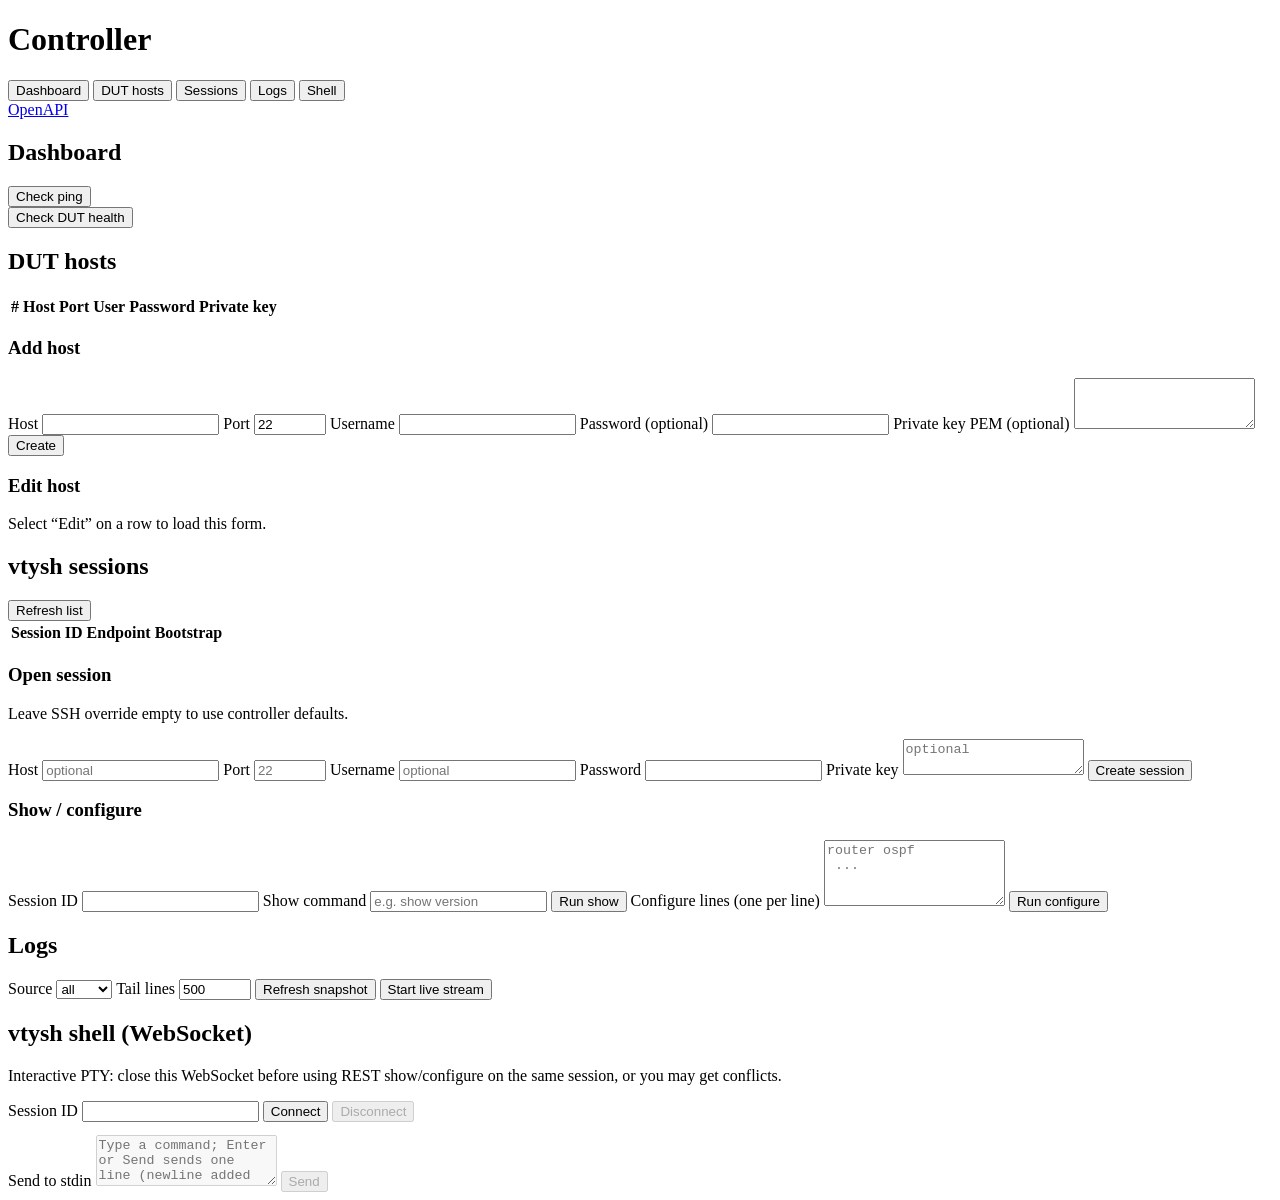
==== controller-service/src/controller/static/index.html @ 13bbe535 "web interface" ====
<!DOCTYPE html>
<html lang="en">
  <head>
    <meta charset="utf-8" />
    <meta name="viewport" content="width=device-width, initial-scale=1" />
    <title>Controller</title>
    <link rel="stylesheet" href="/ui/styles.css" />
  </head>
  <body>
    <header class="top">
      <h1>Controller</h1>
      <nav class="nav" aria-label="Sections">
        <button type="button" class="nav-btn active" data-section="dashboard">Dashboard</button>
        <button type="button" class="nav-btn" data-section="hosts">DUT hosts</button>
        <button type="button" class="nav-btn" data-section="sessions">Sessions</button>
        <button type="button" class="nav-btn" data-section="logs">Logs</button>
        <button type="button" class="nav-btn" data-section="shell">Shell</button>
      </nav>
      <a class="openapi" href="/api/openapi" target="_blank" rel="noopener">OpenAPI</a>
    </header>

    <main>
      <p id="global-err" class="err global-err" hidden></p>

      <section id="panel-dashboard" class="panel active" aria-labelledby="dashboard-heading">
        <h2 id="dashboard-heading">Dashboard</h2>
        <div class="row">
          <button type="button" id="btn-ping">Check ping</button>
          <span id="ping-out" class="mono"></span>
        </div>
        <div class="row">
          <button type="button" id="btn-health">Check DUT health</button>
        </div>
        <div id="health-box" class="health-box" hidden>
          <p><strong>SSH reachable:</strong> <span id="health-ssh"></span></p>
          <p><strong>vtysh OK:</strong> <span id="health-vtysh"></span></p>
          <p class="mono" id="health-msg"></p>
        </div>
      </section>

      <section id="panel-hosts" class="panel" aria-labelledby="hosts-heading">
        <h2 id="hosts-heading">DUT hosts</h2>
        <p class="muted" id="hosts-config-path"></p>
        <div class="table-wrap">
          <table class="data">
            <thead>
              <tr>
                <th>#</th>
                <th>Host</th>
                <th>Port</th>
                <th>User</th>
                <th>Password</th>
                <th>Private key</th>
                <th></th>
              </tr>
            </thead>
            <tbody id="hosts-tbody"></tbody>
          </table>
        </div>

        <h3>Add host</h3>
        <form id="form-host-create" class="form-grid">
          <label>Host <input name="host" required /></label>
          <label>Port <input name="port" type="number" value="22" min="1" max="65535" /></label>
          <label>Username <input name="username" required /></label>
          <label class="span-2">Password (optional) <input name="password" type="password" autocomplete="new-password" /></label>
          <label class="span-2">Private key PEM (optional) <textarea name="private_key" rows="3"></textarea></label>
          <button type="submit">Create</button>
        </form>

        <h3 id="edit-heading">Edit host</h3>
        <p class="muted" id="edit-hint">Select “Edit” on a row to load this form.</p>
        <form id="form-host-edit" class="form-grid" hidden>
          <input type="hidden" name="index" />
          <label>Host <input name="host" required /></label>
          <label>Port <input name="port" type="number" min="1" max="65535" /></label>
          <label>Username <input name="username" required /></label>
          <label class="span-2">New password (leave empty to keep) <input name="password" type="password" autocomplete="new-password" /></label>
          <label class="span-2">New private key (leave empty to keep) <textarea name="private_key" rows="3"></textarea></label>
          <label><input type="checkbox" name="clear_password" /> Clear stored password</label>
          <label><input type="checkbox" name="clear_private_key" /> Clear stored private key</label>
          <div class="row span-2">
            <button type="submit">Save</button>
            <button type="button" id="btn-host-edit-cancel">Cancel</button>
          </div>
        </form>
      </section>

      <section id="panel-sessions" class="panel" aria-labelledby="sessions-heading">
        <h2 id="sessions-heading">vtysh sessions</h2>
        <div class="row">
          <button type="button" id="btn-sessions-refresh">Refresh list</button>
        </div>
        <div class="table-wrap">
          <table class="data">
            <thead>
              <tr>
                <th>Session ID</th>
                <th>Endpoint</th>
                <th>Bootstrap</th>
                <th></th>
              </tr>
            </thead>
            <tbody id="sessions-tbody"></tbody>
          </table>
        </div>

        <h3>Open session</h3>
        <p class="muted">Leave SSH override empty to use controller defaults.</p>
        <form id="form-session-create" class="form-grid">
          <label>Host <input name="host" placeholder="optional" /></label>
          <label>Port <input name="port" type="number" placeholder="22" min="1" max="65535" /></label>
          <label>Username <input name="username" placeholder="optional" /></label>
          <label class="span-2">Password <input name="password" type="password" autocomplete="new-password" /></label>
          <label class="span-2">Private key <textarea name="private_key" rows="2" placeholder="optional"></textarea></label>
          <button type="submit">Create session</button>
        </form>

        <h3>Show / configure</h3>
        <form id="form-session-exec" class="form-grid">
          <label>Session ID <input name="session_id" required class="mono" /></label>
          <label class="span-2">Show command <input name="show_command" placeholder="e.g. show version" /></label>
          <button type="button" id="btn-show">Run show</button>
          <label class="span-2">Configure lines (one per line) <textarea name="configure_lines" rows="4" placeholder="router ospf&#10; ..."></textarea></label>
          <button type="button" id="btn-configure">Run configure</button>
        </form>
        <pre id="session-exec-out" class="out mono" aria-live="polite"></pre>
      </section>

      <section id="panel-logs" class="panel" aria-labelledby="logs-heading">
        <h2 id="logs-heading">Logs</h2>
        <div class="row gap">
          <label>
            Source
            <select id="logs-source">
              <option value="all">all</option>
              <option value="frr">frr</option>
              <option value="tester">tester</option>
            </select>
          </label>
          <label>
            Tail lines
            <input id="logs-tail" type="number" value="500" min="1" max="50000" />
          </label>
          <button type="button" id="logs-refresh">Refresh snapshot</button>
          <button type="button" id="logs-live-toggle">Start live stream</button>
        </div>
        <p class="muted" id="logs-live-status"></p>
        <pre id="logs-out" class="out log-out mono" aria-live="polite"></pre>
      </section>

      <section id="panel-shell" class="panel" aria-labelledby="shell-heading">
        <h2 id="shell-heading">vtysh shell (WebSocket)</h2>
        <p class="warn">
          Interactive PTY: close this WebSocket before using REST show/configure on the same session, or you may get
          conflicts.
        </p>
        <div class="row gap">
          <label>Session ID <input id="shell-session-id" class="mono" /></label>
          <button type="button" id="shell-connect">Connect</button>
          <button type="button" id="shell-disconnect" disabled>Disconnect</button>
        </div>
        <pre id="shell-out" class="out shell-out mono" aria-live="polite"></pre>
        <label class="shell-input-label">
          Send to stdin
          <textarea id="shell-in" rows="3" class="mono" disabled placeholder="Type a command; Enter or Send sends one line (newline added automatically)"></textarea>
        </label>
        <button type="button" id="shell-send" disabled>Send</button>
      </section>
    </main>

    <script src="/ui/app.js" type="module"></script>
  </body>
</html>
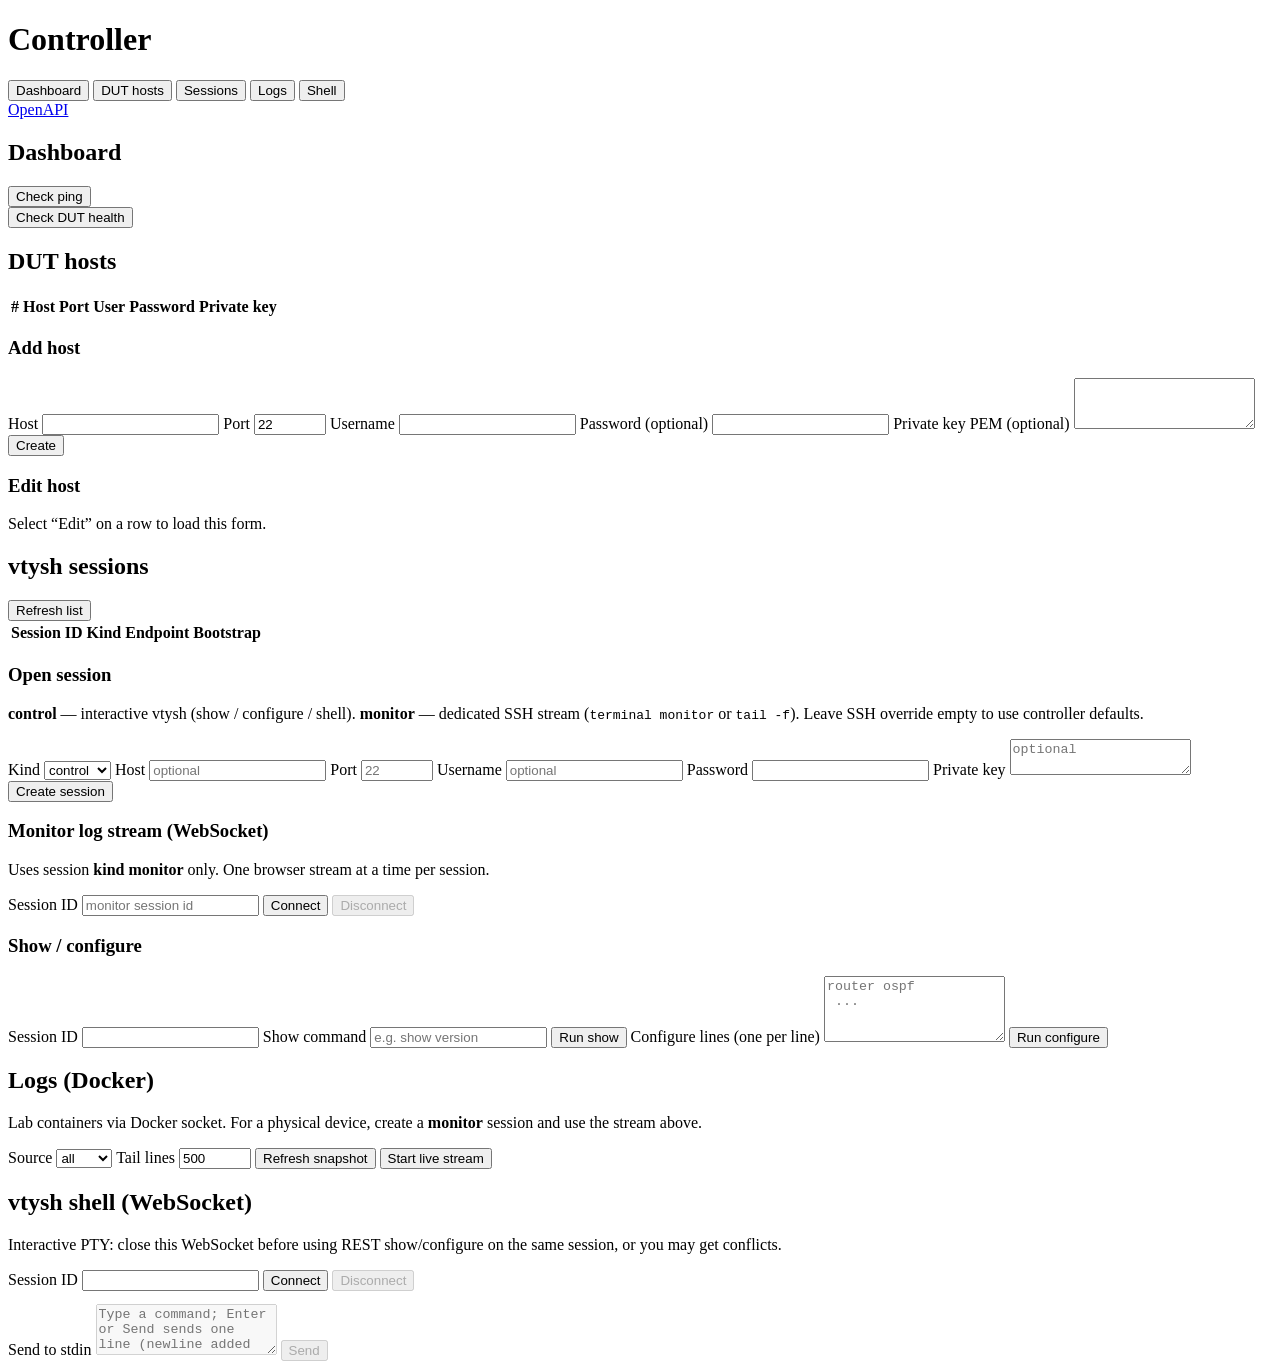
==== commit d26ed84d: "term mon logging via websocket" ====
--- a/controller-service/src/controller/static/index.html
+++ b/controller-service/src/controller/static/index.html
@@ -96,6 +96,7 @@
             <thead>
               <tr>
                 <th>Session ID</th>
+                <th>Kind</th>
                 <th>Endpoint</th>
                 <th>Bootstrap</th>
                 <th></th>
@@ -106,8 +107,32 @@
         </div>
 
         <h3>Open session</h3>
-        <p class="muted">Leave SSH override empty to use controller defaults.</p>
+        <p class="muted">
+          <strong>control</strong> — interactive vtysh (show / configure / shell). <strong>monitor</strong> — dedicated SSH
+          stream (<code>terminal monitor</code> or <code>tail -f</code>). Leave SSH override empty to use controller
+          defaults.
+        </p>
         <form id="form-session-create" class="form-grid">
+          <label>
+            Kind
+            <select name="kind" id="session-create-kind">
+              <option value="control">control</option>
+              <option value="monitor">monitor</option>
+            </select>
+          </label>
+          <div id="session-create-monitor-fields" class="span-2 form-grid" hidden>
+            <label>
+              Monitor mode
+              <select name="monitor_mode" id="session-monitor-mode">
+                <option value="terminal_monitor">terminal monitor (vtysh)</option>
+                <option value="tail">tail -f (file)</option>
+              </select>
+            </label>
+            <label class="span-2">
+              Tail file path (device)
+              <input name="monitor_tail_path" id="session-monitor-tail" type="text" placeholder="/var/log/..." disabled />
+            </label>
+          </div>
           <label>Host <input name="host" placeholder="optional" /></label>
           <label>Port <input name="port" type="number" placeholder="22" min="1" max="65535" /></label>
           <label>Username <input name="username" placeholder="optional" /></label>
@@ -115,6 +140,18 @@
           <label class="span-2">Private key <textarea name="private_key" rows="2" placeholder="optional"></textarea></label>
           <button type="submit">Create session</button>
         </form>
+
+        <h3>Monitor log stream (WebSocket)</h3>
+        <p class="muted">Uses session <strong>kind monitor</strong> only. One browser stream at a time per session.</p>
+        <div class="row gap">
+          <label class="span-2">
+            Session ID
+            <input id="monitor-stream-session-id" class="mono" placeholder="monitor session id" />
+          </label>
+          <button type="button" id="monitor-stream-connect">Connect</button>
+          <button type="button" id="monitor-stream-disconnect" disabled>Disconnect</button>
+        </div>
+        <pre id="monitor-stream-out" class="out shell-out mono" aria-live="polite"></pre>
 
         <h3>Show / configure</h3>
         <form id="form-session-exec" class="form-grid">
@@ -128,7 +165,8 @@
       </section>
 
       <section id="panel-logs" class="panel" aria-labelledby="logs-heading">
-        <h2 id="logs-heading">Logs</h2>
+        <h2 id="logs-heading">Logs (Docker)</h2>
+        <p class="muted">Lab containers via Docker socket. For a physical device, create a <strong>monitor</strong> session and use the stream above.</p>
         <div class="row gap">
           <label>
             Source
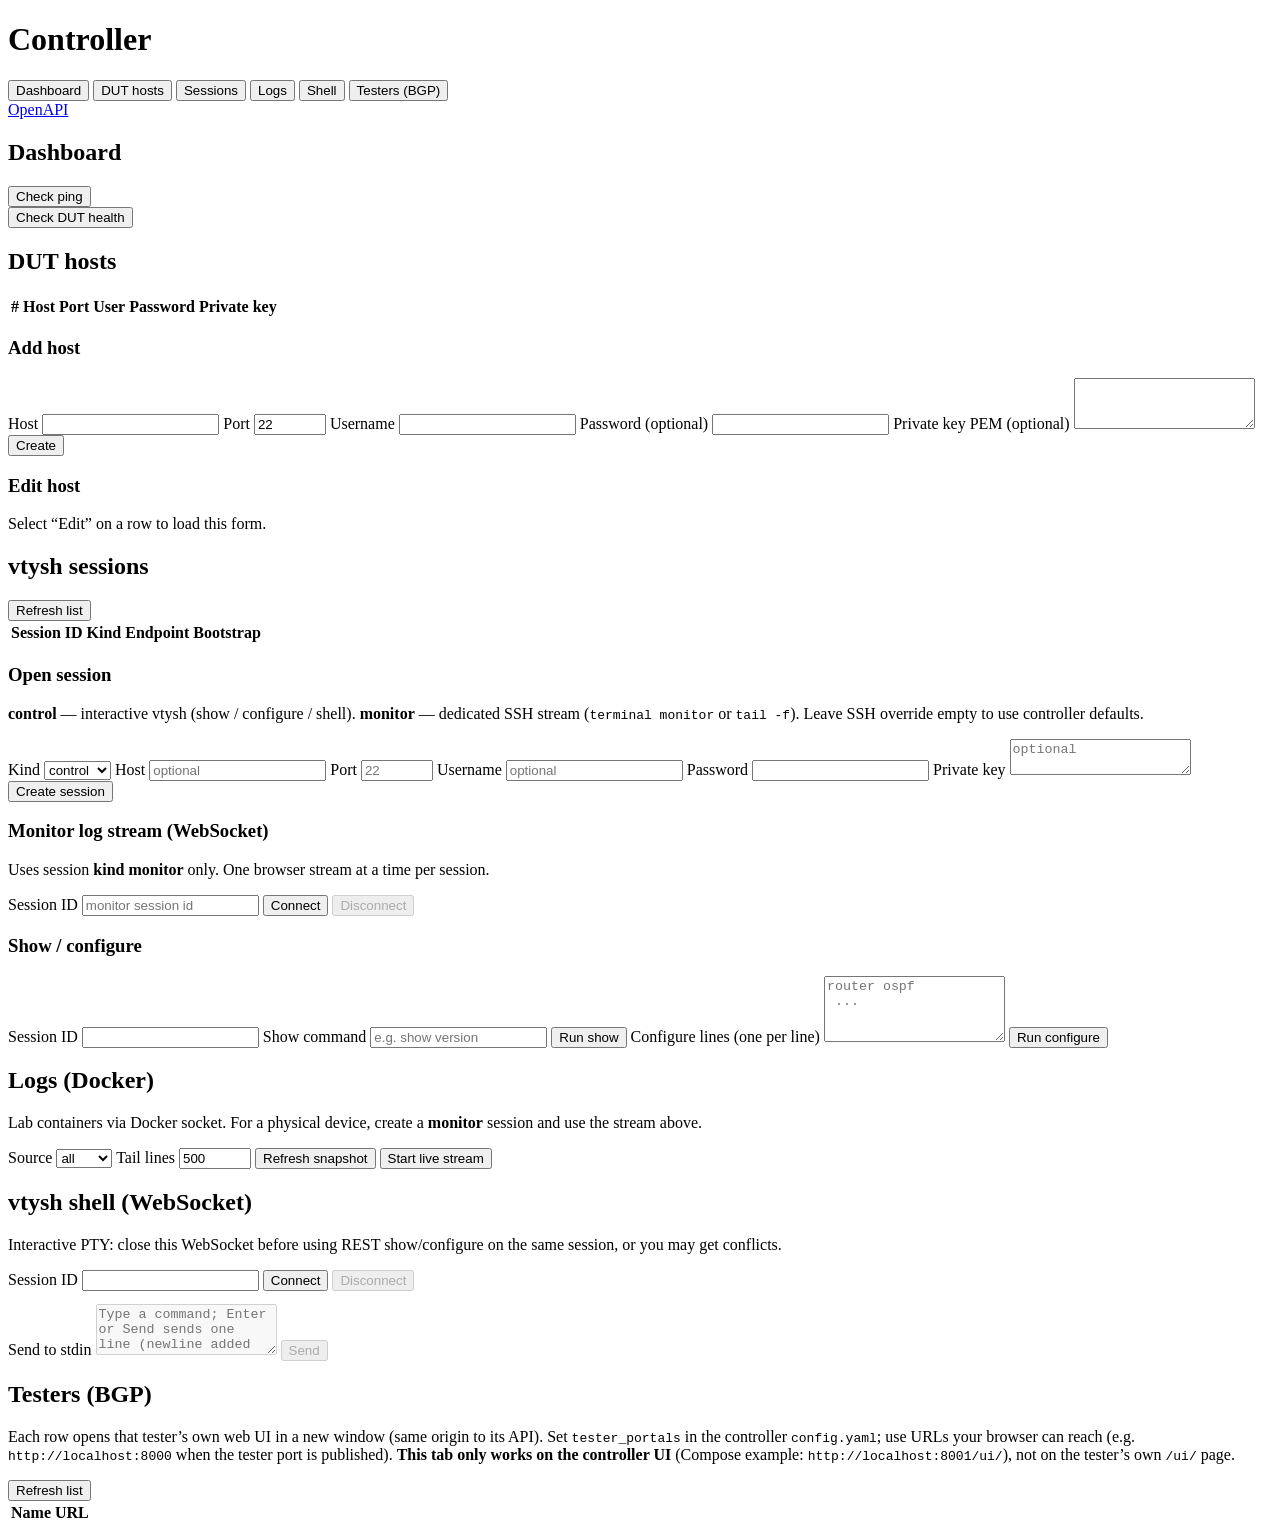
==== commit 6980323c: "bgp config update from local yaml" ====
--- a/controller-service/src/controller/static/index.html
+++ b/controller-service/src/controller/static/index.html
@@ -15,6 +15,7 @@
         <button type="button" class="nav-btn" data-section="sessions">Sessions</button>
         <button type="button" class="nav-btn" data-section="logs">Logs</button>
         <button type="button" class="nav-btn" data-section="shell">Shell</button>
+        <button type="button" class="nav-btn" data-section="tester">Testers (BGP)</button>
       </nav>
       <a class="openapi" href="/api/openapi" target="_blank" rel="noopener">OpenAPI</a>
     </header>
@@ -205,6 +206,36 @@
         </label>
         <button type="button" id="shell-send" disabled>Send</button>
       </section>
+
+      <section id="panel-tester" class="panel" aria-labelledby="tester-heading">
+        <h2 id="tester-heading">Testers (BGP)</h2>
+        <p class="muted">
+          Each row opens that tester’s own web UI in a new window (same origin to its API). Set
+          <code>tester_portals</code> in the controller <code>config.yaml</code>; use URLs your browser can reach
+          (e.g. <code>http://localhost:8000</code> when the tester port is published).
+          <strong>This tab only works on the controller UI</strong> (Compose example:
+          <code class="mono">http://localhost:8001/ui/</code>), not on the tester’s own <code>/ui/</code> page.
+        </p>
+        <p id="tester-portals-feedback" class="err" hidden role="alert"></p>
+        <div class="row">
+          <button type="button" id="tester-portals-refresh">Refresh list</button>
+        </div>
+        <div class="table-wrap">
+          <table class="data">
+            <thead>
+              <tr>
+                <th>Name</th>
+                <th>URL</th>
+                <th></th>
+              </tr>
+            </thead>
+            <tbody id="tester-portals-tbody"></tbody>
+          </table>
+        </div>
+        <p class="muted" id="tester-portals-empty" hidden>
+          No testers configured. Add a <code>tester_portals</code> list to the controller config.
+        </p>
+      </section>
     </main>
 
     <script src="/ui/app.js" type="module"></script>
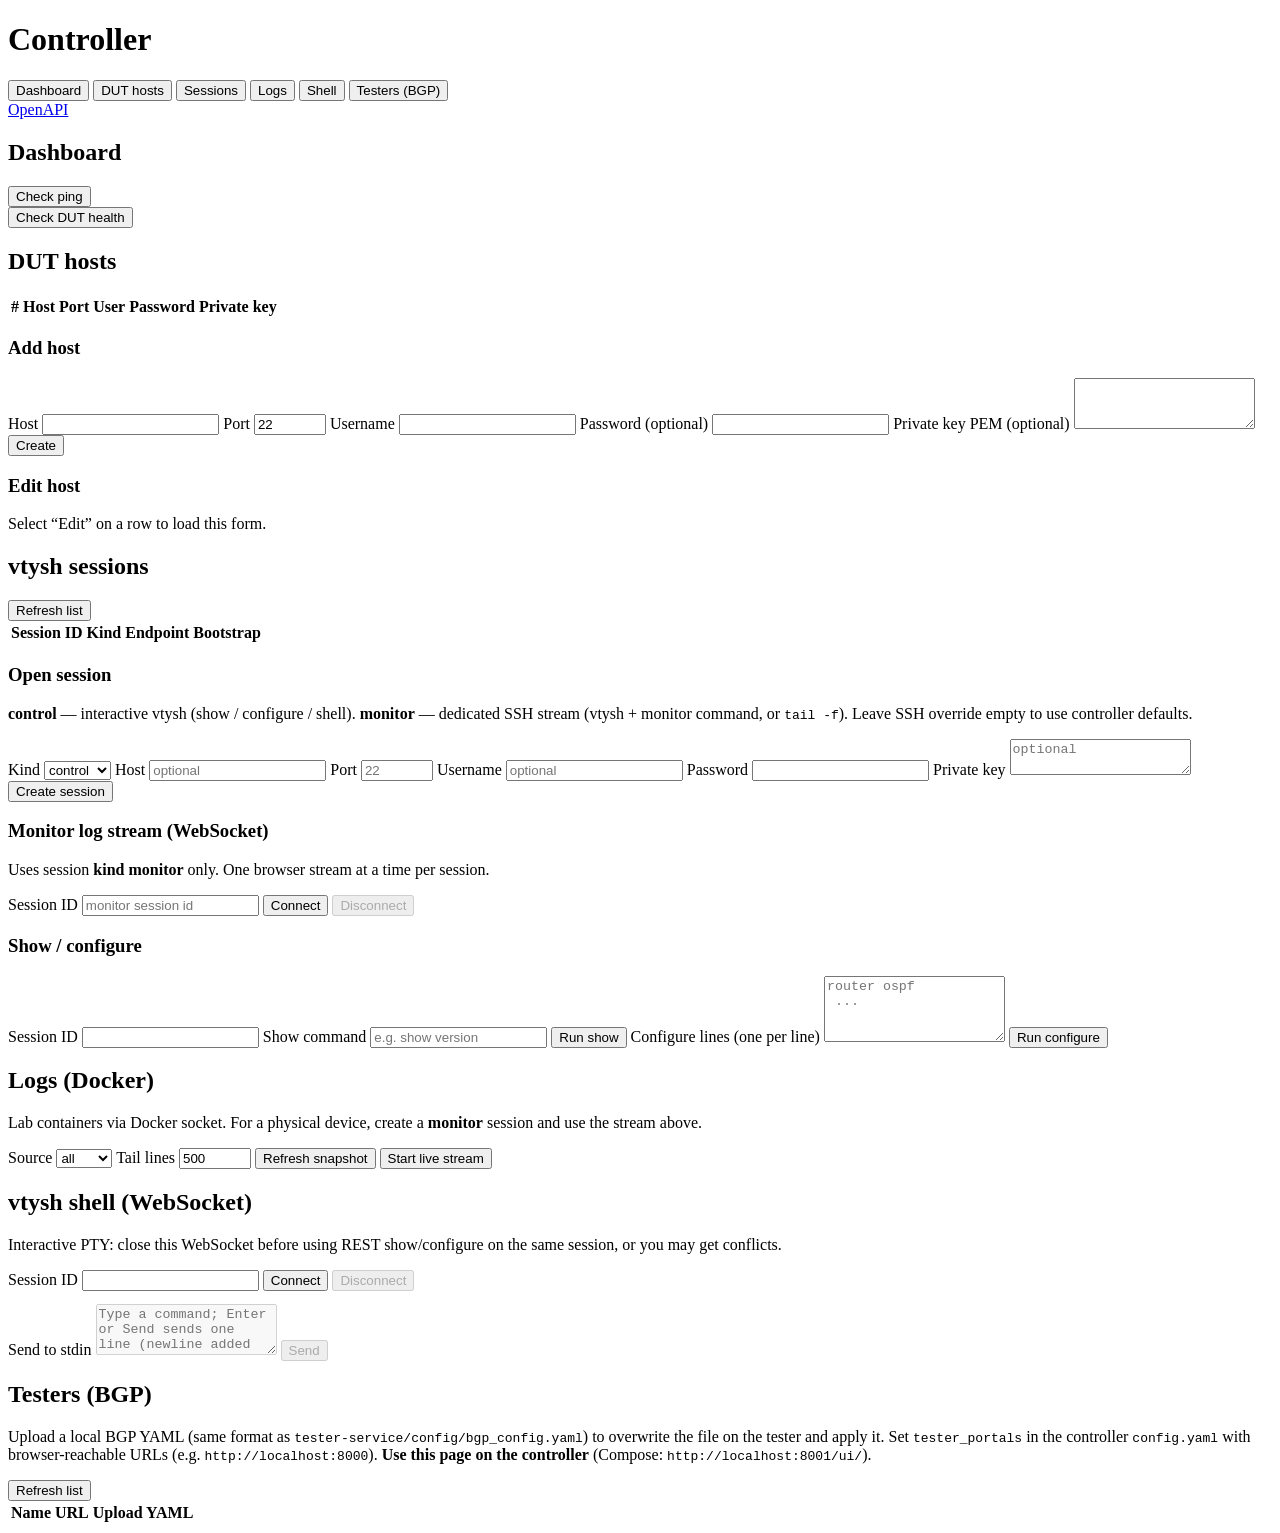
==== commit c9a76298: "Config upload, pre-config from monitor session" ====
--- a/controller-service/src/controller/static/index.html
+++ b/controller-service/src/controller/static/index.html
@@ -110,8 +110,7 @@
         <h3>Open session</h3>
         <p class="muted">
           <strong>control</strong> — interactive vtysh (show / configure / shell). <strong>monitor</strong> — dedicated SSH
-          stream (<code>terminal monitor</code> or <code>tail -f</code>). Leave SSH override empty to use controller
-          defaults.
+          stream (vtysh + monitor command, or <code>tail -f</code>). Leave SSH override empty to use controller defaults.
         </p>
         <form id="form-session-create" class="form-grid">
           <label>
@@ -125,7 +124,7 @@
             <label>
               Monitor mode
               <select name="monitor_mode" id="session-monitor-mode">
-                <option value="terminal_monitor">terminal monitor (vtysh)</option>
+                <option value="terminal_monitor">CLI / vtysh</option>
                 <option value="tail">tail -f (file)</option>
               </select>
             </label>
@@ -133,6 +132,27 @@
               Tail file path (device)
               <input name="monitor_tail_path" id="session-monitor-tail" type="text" placeholder="/var/log/..." disabled />
             </label>
+            <div id="session-monitor-vtysh-fields" class="span-2 form-grid">
+              <label class="span-2">
+                Monitor command
+                <input
+                  name="monitor_command"
+                  id="session-monitor-command"
+                  type="text"
+                  value="terminal monitor"
+                  placeholder="terminal monitor"
+                />
+              </label>
+              <label class="span-2">
+                Pre-configure commands (one per line, sent before monitor command)
+                <textarea
+                  name="monitor_pre_commands"
+                  id="session-monitor-pre-commands"
+                  rows="4"
+                  placeholder="configure terminal&#10;log syslog informational"
+                ></textarea>
+              </label>
+            </div>
           </div>
           <label>Host <input name="host" placeholder="optional" /></label>
           <label>Port <input name="port" type="number" placeholder="22" min="1" max="65535" /></label>
@@ -210,11 +230,10 @@
       <section id="panel-tester" class="panel" aria-labelledby="tester-heading">
         <h2 id="tester-heading">Testers (BGP)</h2>
         <p class="muted">
-          Each row opens that tester’s own web UI in a new window (same origin to its API). Set
-          <code>tester_portals</code> in the controller <code>config.yaml</code>; use URLs your browser can reach
-          (e.g. <code>http://localhost:8000</code> when the tester port is published).
-          <strong>This tab only works on the controller UI</strong> (Compose example:
-          <code class="mono">http://localhost:8001/ui/</code>), not on the tester’s own <code>/ui/</code> page.
+          Upload a local BGP YAML (same format as <code>tester-service/config/bgp_config.yaml</code>) to overwrite
+          the file on the tester and apply it. Set <code>tester_portals</code> in the controller
+          <code>config.yaml</code> with browser-reachable URLs (e.g. <code>http://localhost:8000</code>).
+          <strong>Use this page on the controller</strong> (Compose: <code class="mono">http://localhost:8001/ui/</code>).
         </p>
         <p id="tester-portals-feedback" class="err" hidden role="alert"></p>
         <div class="row">
@@ -226,6 +245,7 @@
               <tr>
                 <th>Name</th>
                 <th>URL</th>
+                <th>Upload YAML</th>
                 <th></th>
               </tr>
             </thead>
@@ -238,6 +258,6 @@
       </section>
     </main>
 
-    <script src="/ui/app.js" type="module"></script>
+    <script src="/ui/app.js?v=3" type="module"></script>
   </body>
 </html>
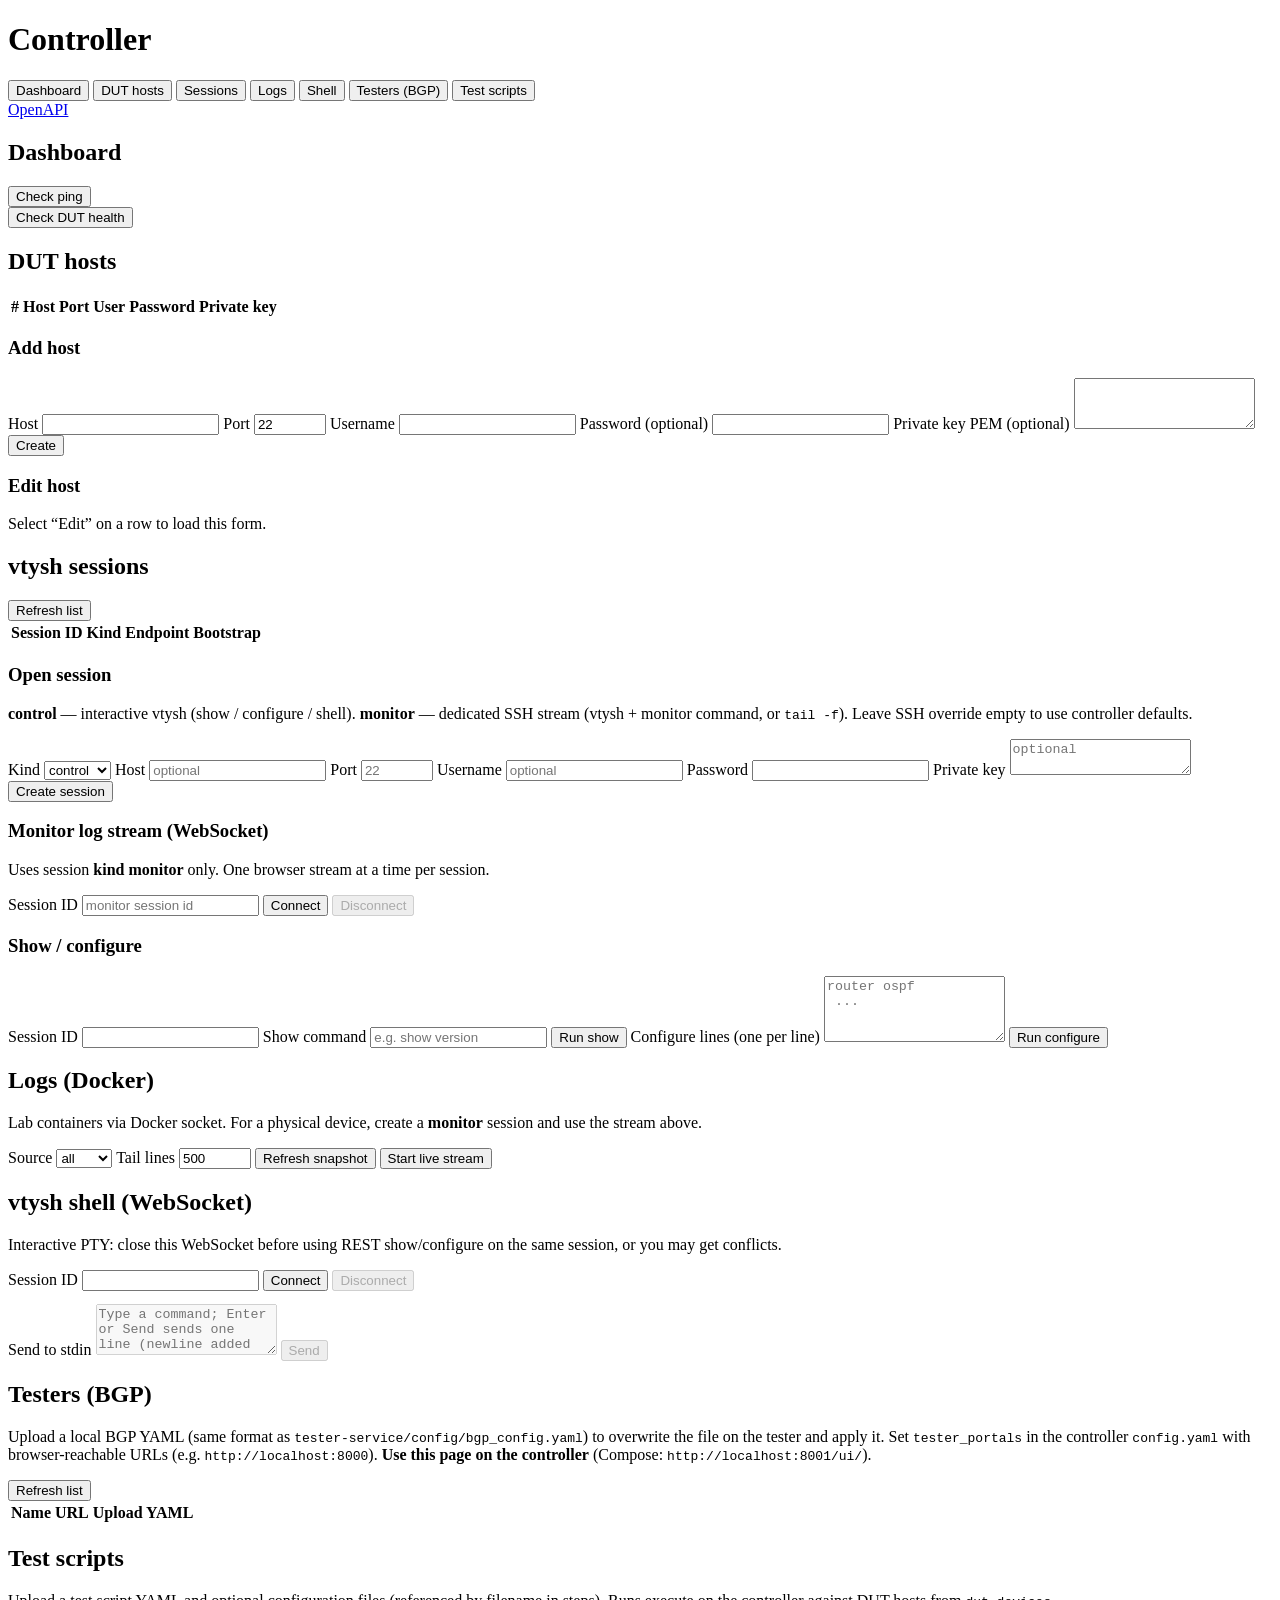
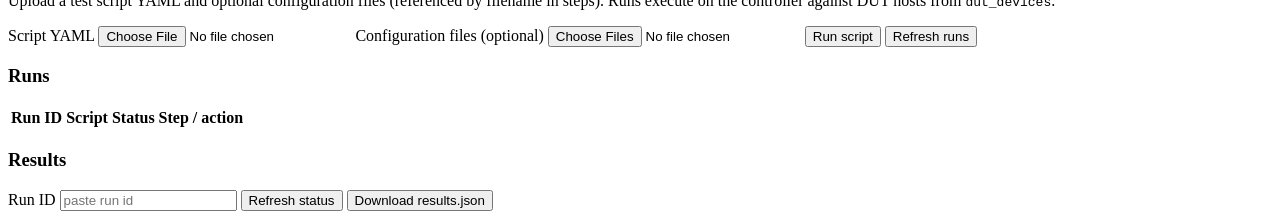
==== commit 1c39aee6: "ai" ====
--- a/controller-service/src/controller/static/index.html
+++ b/controller-service/src/controller/static/index.html
@@ -16,6 +16,7 @@
         <button type="button" class="nav-btn" data-section="logs">Logs</button>
         <button type="button" class="nav-btn" data-section="shell">Shell</button>
         <button type="button" class="nav-btn" data-section="tester">Testers (BGP)</button>
+        <button type="button" class="nav-btn" data-section="testscripts">Test scripts</button>
       </nav>
       <a class="openapi" href="/api/openapi" target="_blank" rel="noopener">OpenAPI</a>
     </header>
@@ -256,8 +257,54 @@
           No testers configured. Add a <code>tester_portals</code> list to the controller config.
         </p>
       </section>
+
+      <section id="panel-testscripts" class="panel" aria-labelledby="testscripts-heading">
+        <h2 id="testscripts-heading">Test scripts</h2>
+        <p class="muted">
+          Upload a test script YAML and optional configuration files (referenced by filename in steps).
+          Runs execute on the controller against DUT hosts from <code>dut_devices</code>.
+        </p>
+        <form id="form-test-run" class="form-grid">
+          <label class="span-2">
+            Script YAML
+            <input type="file" id="test-run-script" name="script" accept=".yaml,.yml,text/yaml" required />
+          </label>
+          <label class="span-2">
+            Configuration files (optional)
+            <input type="file" id="test-run-configs" name="configs" accept=".yaml,.yml,text/yaml" multiple />
+          </label>
+          <button type="submit" id="test-run-submit">Run script</button>
+          <button type="button" id="test-runs-refresh">Refresh runs</button>
+        </form>
+        <p id="test-run-feedback" class="muted" hidden></p>
+        <h3>Runs</h3>
+        <div class="table-wrap">
+          <table class="data">
+            <thead>
+              <tr>
+                <th>Run ID</th>
+                <th>Script</th>
+                <th>Status</th>
+                <th>Step / action</th>
+                <th></th>
+              </tr>
+            </thead>
+            <tbody id="test-runs-tbody"></tbody>
+          </table>
+        </div>
+        <h3>Results</h3>
+        <div class="row gap">
+          <label class="span-2">
+            Run ID
+            <input id="test-run-detail-id" class="mono" placeholder="paste run id" />
+          </label>
+          <button type="button" id="test-run-poll">Refresh status</button>
+          <button type="button" id="test-run-download">Download results.json</button>
+        </div>
+        <pre id="test-run-results" class="out mono" aria-live="polite"></pre>
+      </section>
     </main>
 
-    <script src="/ui/app.js?v=3" type="module"></script>
+    <script src="/ui/app.js?v=4" type="module"></script>
   </body>
 </html>
